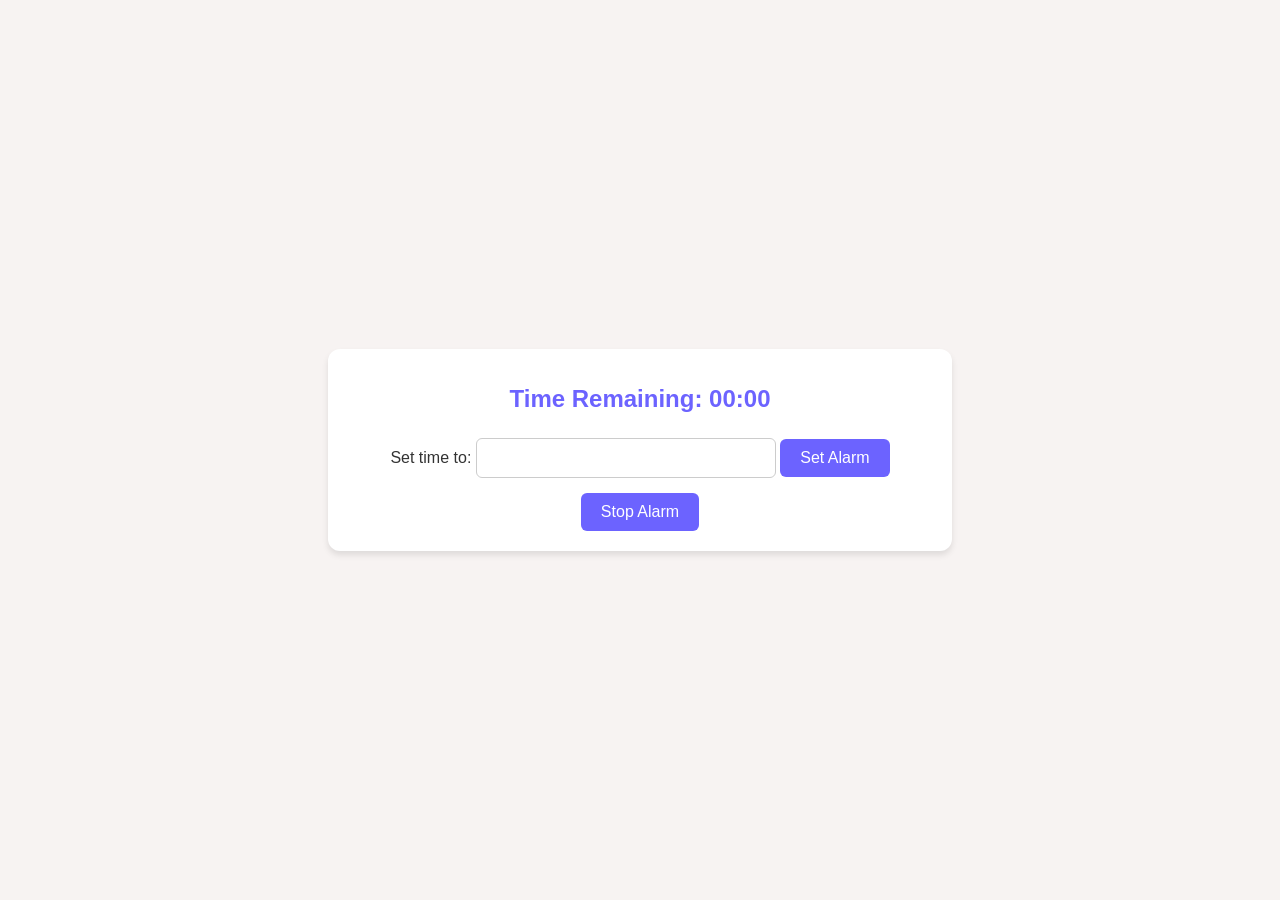
==== Sprint-3/alarmclock/index.html @ 50337cc9 "update the title and added favicon to the web" ====
<!DOCTYPE html>
<html lang="en">
  <head>
    <meta charset="utf-8" />
    <meta name="viewport" content="width=device-width, initial-scale=1.0" />
    <meta name="description"
      content="This page is an alarm clock with an alert to aware the user type or select the time. This include two sound effects" />
    <link rel="stylesheet" href="style.css" />
    <link rel="Clock icon" href="/Sprint-3/alarmclock/favicon.png" />
    <title>Alarm Clock App</title>
  </head>
  <body>
    <div class="centre">
      <h1 id="timeRemaining">Time Remaining: 00:00</h1>
      <label for="alarmSet">Set time to:</label>
      <input id="alarmSet" type="number" />
      <button id="set" type="button">Set Alarm</button>
      <button id="stop" type="button">Stop Alarm</button>
    </div>
    <script src="alarmclock.js"></script>
  </body>
</html>
---- Sprint-3/alarmclock/style.css ----
/* General Styles */
body {
  background-color: #f7f3f2;
  color: #333;
  font-family: Arial, sans-serif;
  margin: 0;
  padding: 0;
  display: flex;
  justify-content: center;
  align-items: center;
  height: 100vh;
}

/* Centered Container */
.centre {
  background: #ffffff;
  padding: 20px 40px;
  border-radius: 12px;
  box-shadow: 0 4px 6px rgba(0, 0, 0, 0.1);
  text-align: center;

}

/* Input Field */
#alarmSet {
  margin: 15px 0;
  padding: 10px;
  border: 1px solid #ccc;
  border-radius: 6px;
  font-size: 16px;
  width: 80%;
  max-width: 300px;
  box-sizing: border-box;
}

#alarmSet::placeholder {
  color: #888;
  font-style: italic;
  font-family: 'Arial', sans-serif;
  font-size: 16px;
}

/* Button */
button {
  background-color: #6c63ff;
  color: white;
  border: none;
  border-radius: 6px;
  padding: 10px 20px;
  font-size: 16px;
  cursor: pointer;
  transition: background-color 0.3s ease, transform 0.2s ease;
}

button:hover {
  background-color: #5753d3;
  transform: translateY(-2px);
}

button:active {
  background-color: #4b47b0;
  transform: translateY(0);
}

/* Headings */
h1 {
  font-size: 24px;
  font-weight: bold;
  margin-bottom: 10px;
  color: #6c63ff;
}
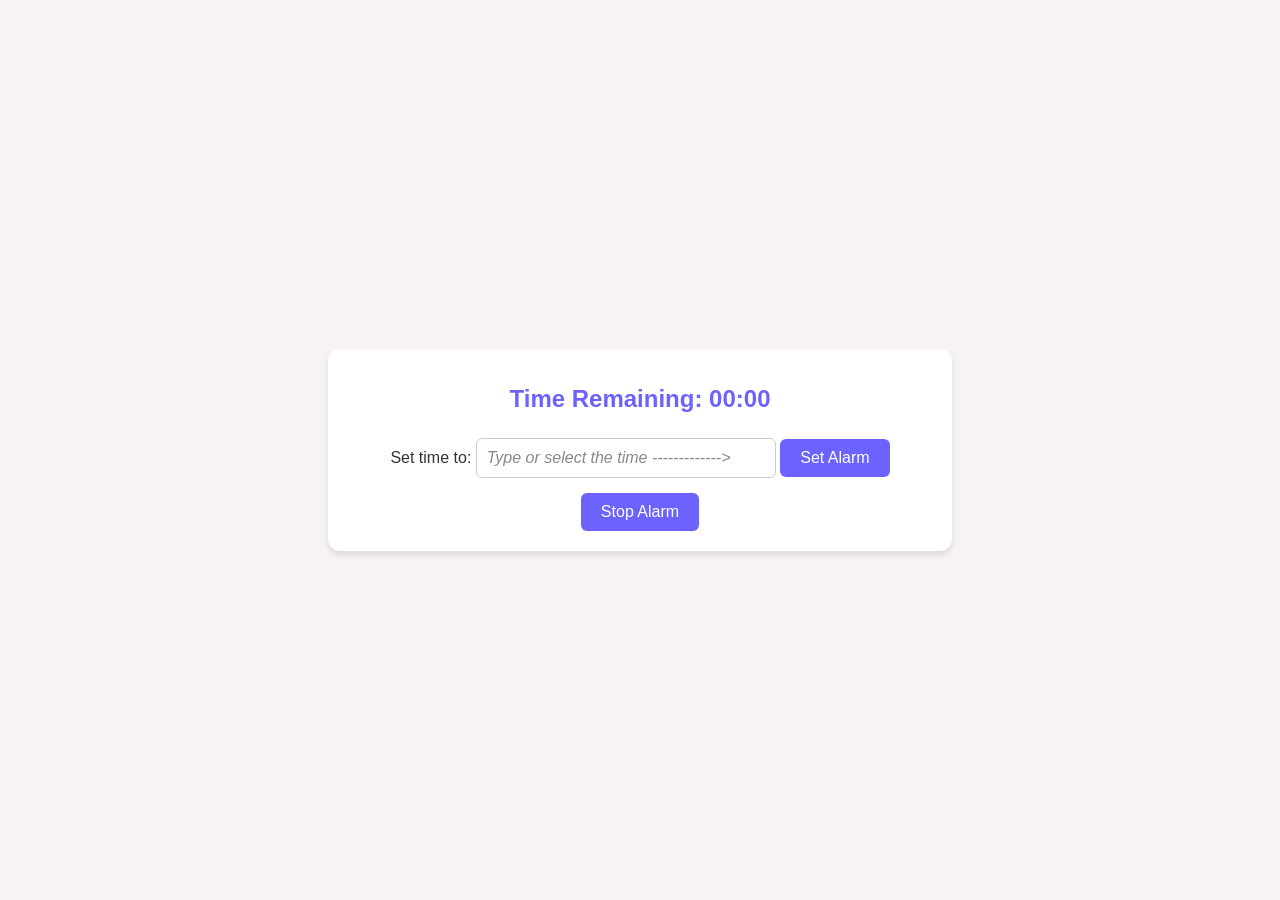
==== commit ebc091ed: "update input with min value to restric numbers negatives" ====
--- a/Sprint-3/alarmclock/index.html
+++ b/Sprint-3/alarmclock/index.html
@@ -13,7 +13,7 @@
     <div class="centre">
       <h1 id="timeRemaining">Time Remaining: 00:00</h1>
       <label for="alarmSet">Set time to:</label>
-      <input id="alarmSet" type="number" />
+      <input id="alarmSet" type="number" placeholder="Type or select the time ------------->" min="1"  />
       <button id="set" type="button">Set Alarm</button>
       <button id="stop" type="button">Stop Alarm</button>
     </div>
